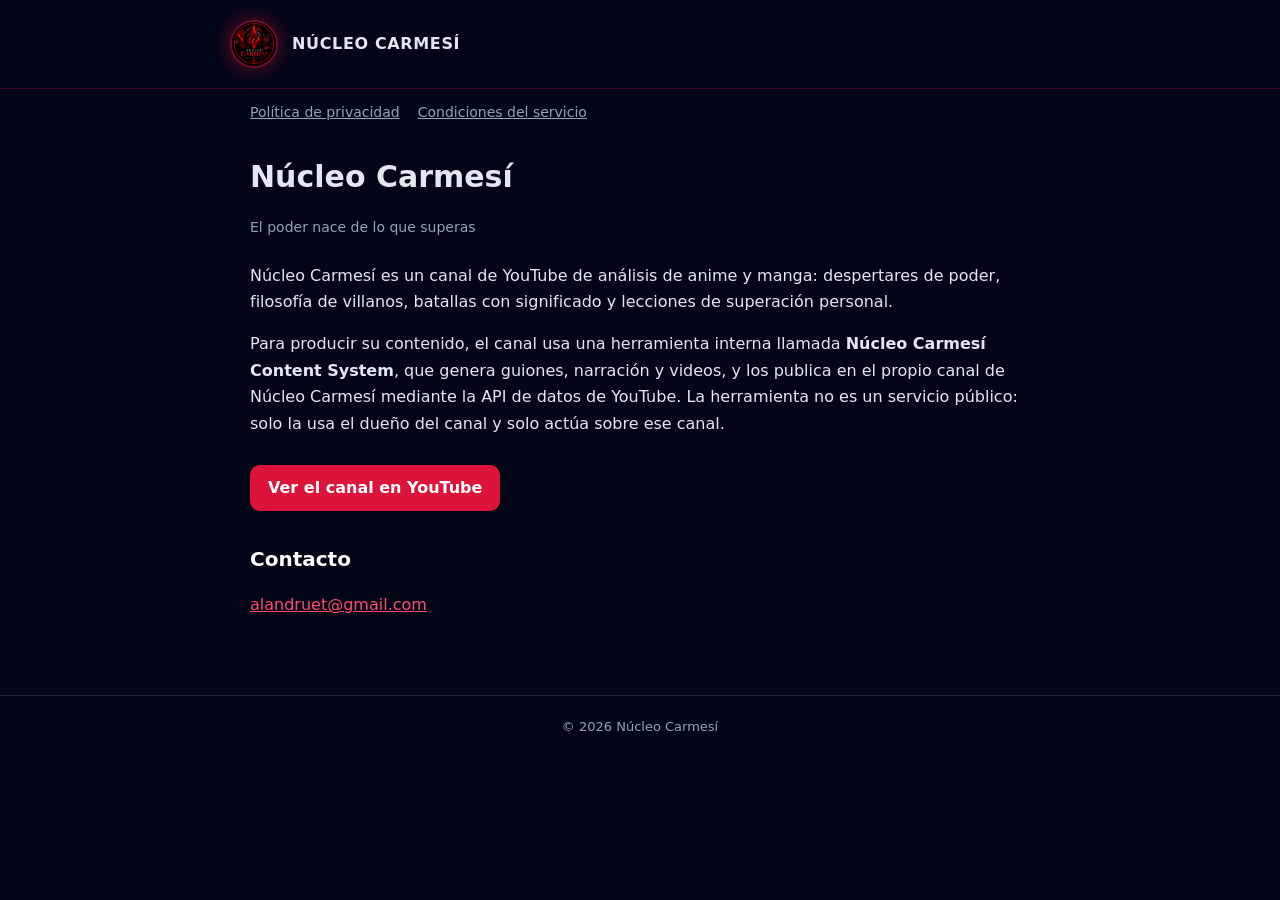
==== index.html @ 77d761d2 "Add files via upload" ====
<!DOCTYPE html>
<html lang="es">
<head>
  <meta charset="utf-8">
  <meta name="viewport" content="width=device-width, initial-scale=1">
  <title>Núcleo Carmesí</title>
  <meta name="description" content="Núcleo Carmesí: análisis épico de anime y manga en YouTube Shorts.">
  <link rel="icon" href="logo.png">
  <link rel="stylesheet" href="estilo.css">
</head>
<body>
  <header><div class="marca"><img src="logo.png" alt=""><a href="index.html">NÚCLEO CARMESÍ</a></div></header>
  <nav><a href="privacidad.html">Política de privacidad</a><a href="terminos.html">Condiciones del servicio</a></nav>
  <main>
    <h1>Núcleo Carmesí</h1>
    <p class="fecha">El poder nace de lo que superas</p>
    <p>
      Núcleo Carmesí es un canal de YouTube de análisis de anime y manga: despertares de poder,
      filosofía de villanos, batallas con significado y lecciones de superación personal.
    </p>
    <p>
      Para producir su contenido, el canal usa una herramienta interna llamada <strong>Núcleo Carmesí Content System</strong>,
      que genera guiones, narración y videos, y los publica en el propio canal de Núcleo Carmesí mediante la
      API de datos de YouTube. La herramienta no es un servicio público: solo la usa el dueño del canal
      y solo actúa sobre ese canal.
    </p>
    <a class="boton" href="https://www.youtube.com/channel/UCLc4YEkaJNlBb73hoBNgLTw" rel="noopener">Ver el canal en YouTube</a>
    <h2>Contacto</h2>
    <p><a href="mailto:alandruet@gmail.com">alandruet@gmail.com</a></p>
  </main>
  <footer>© <span id="anio">2026</span> Núcleo Carmesí</footer>
  <script>document.getElementById('anio').textContent = new Date().getFullYear()</script>
</body>
</html>
---- estilo.css ----
:root { --carmesi: #DC143C; --fondo: #020617; --texto: #e2e8f0; --tenue: #94a3b8; }
* { box-sizing: border-box; }
body {
  margin: 0; background: var(--fondo); color: var(--texto);
  font-family: system-ui, -apple-system, 'Segoe UI', Roboto, sans-serif; line-height: 1.65;
}
header { border-bottom: 1px solid rgba(220, 20, 60, .25); padding: 20px; }
header .marca { max-width: 820px; margin: 0 auto; display: flex; align-items: center; gap: 14px; }
header img { width: 48px; height: 48px; border-radius: 50%; border: 2px solid rgba(220, 20, 60, .5); box-shadow: 0 0 20px rgba(220, 20, 60, .5); }
header a { color: var(--texto); text-decoration: none; font-weight: 700; letter-spacing: .04em; }
nav { max-width: 820px; margin: 0 auto; padding: 12px 20px 0; display: flex; gap: 18px; font-size: 14px; }
nav a { color: var(--tenue); }
main { max-width: 820px; margin: 0 auto; padding: 28px 20px 60px; }
h1 { font-size: 30px; margin: 0 0 6px; }
h2 { font-size: 20px; margin: 32px 0 8px; color: #fff; }
.fecha { color: var(--tenue); font-size: 14px; margin-bottom: 24px; }
a { color: #ff4d6d; }
.boton { display: inline-block; margin-top: 12px; padding: 10px 18px; border-radius: 10px; background: var(--carmesi); color: #fff; text-decoration: none; font-weight: 600; }
footer { border-top: 1px solid #1e293b; color: var(--tenue); font-size: 13px; text-align: center; padding: 20px; }
hr { border: 0; border-top: 1px solid #1e293b; margin: 40px 0; }
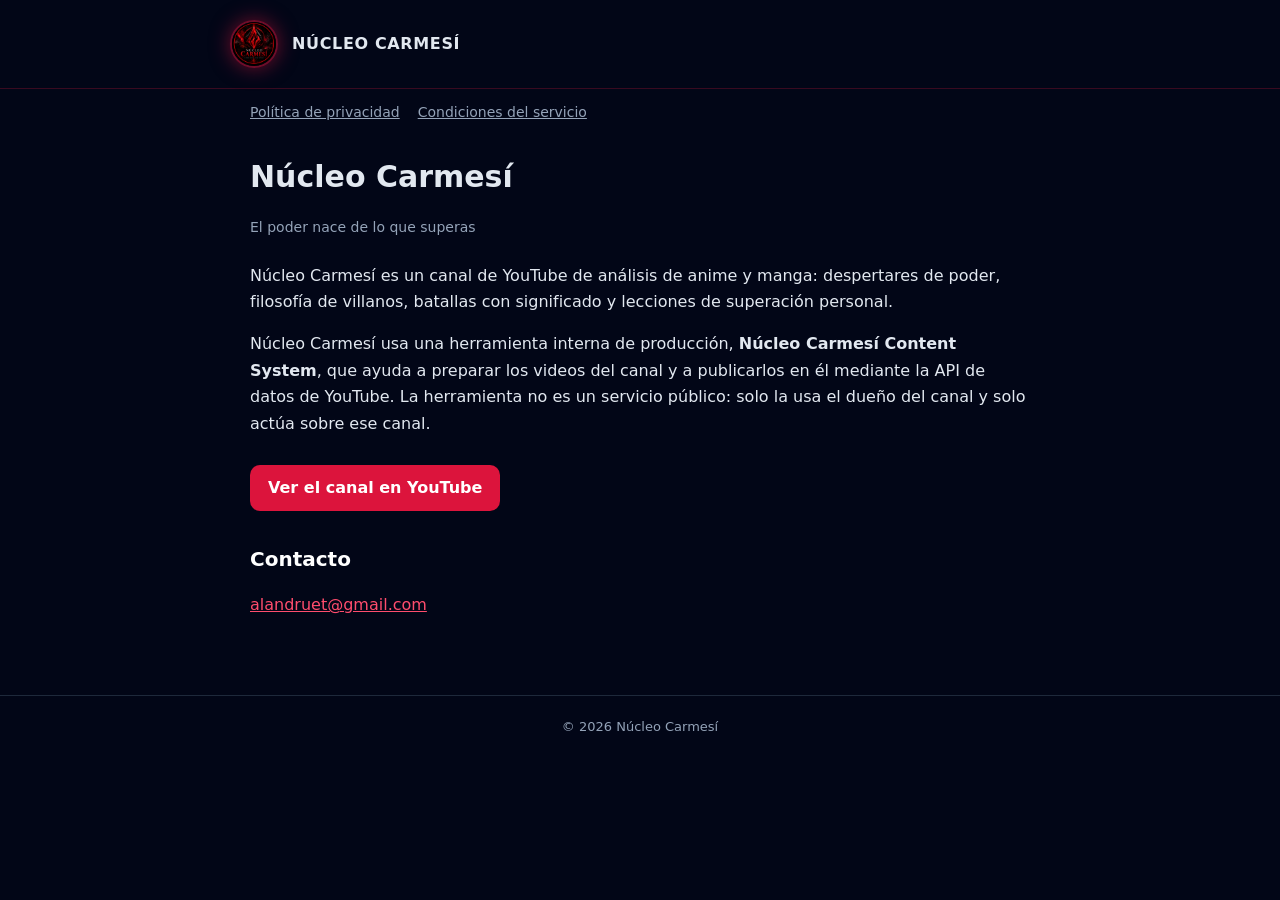
==== commit acf356fe: "Add files via upload" ====
--- a/index.html
+++ b/index.html
@@ -19,10 +19,9 @@
       filosofía de villanos, batallas con significado y lecciones de superación personal.
     </p>
     <p>
-      Para producir su contenido, el canal usa una herramienta interna llamada <strong>Núcleo Carmesí Content System</strong>,
-      que genera guiones, narración y videos, y los publica en el propio canal de Núcleo Carmesí mediante la
-      API de datos de YouTube. La herramienta no es un servicio público: solo la usa el dueño del canal
-      y solo actúa sobre ese canal.
+      Núcleo Carmesí usa una herramienta interna de producción, <strong>Núcleo Carmesí Content System</strong>,
+      que ayuda a preparar los videos del canal y a publicarlos en él mediante la API de datos de YouTube.
+      La herramienta no es un servicio público: solo la usa el dueño del canal y solo actúa sobre ese canal.
     </p>
     <a class="boton" href="https://www.youtube.com/channel/UCLc4YEkaJNlBb73hoBNgLTw" rel="noopener">Ver el canal en YouTube</a>
     <h2>Contacto</h2>
